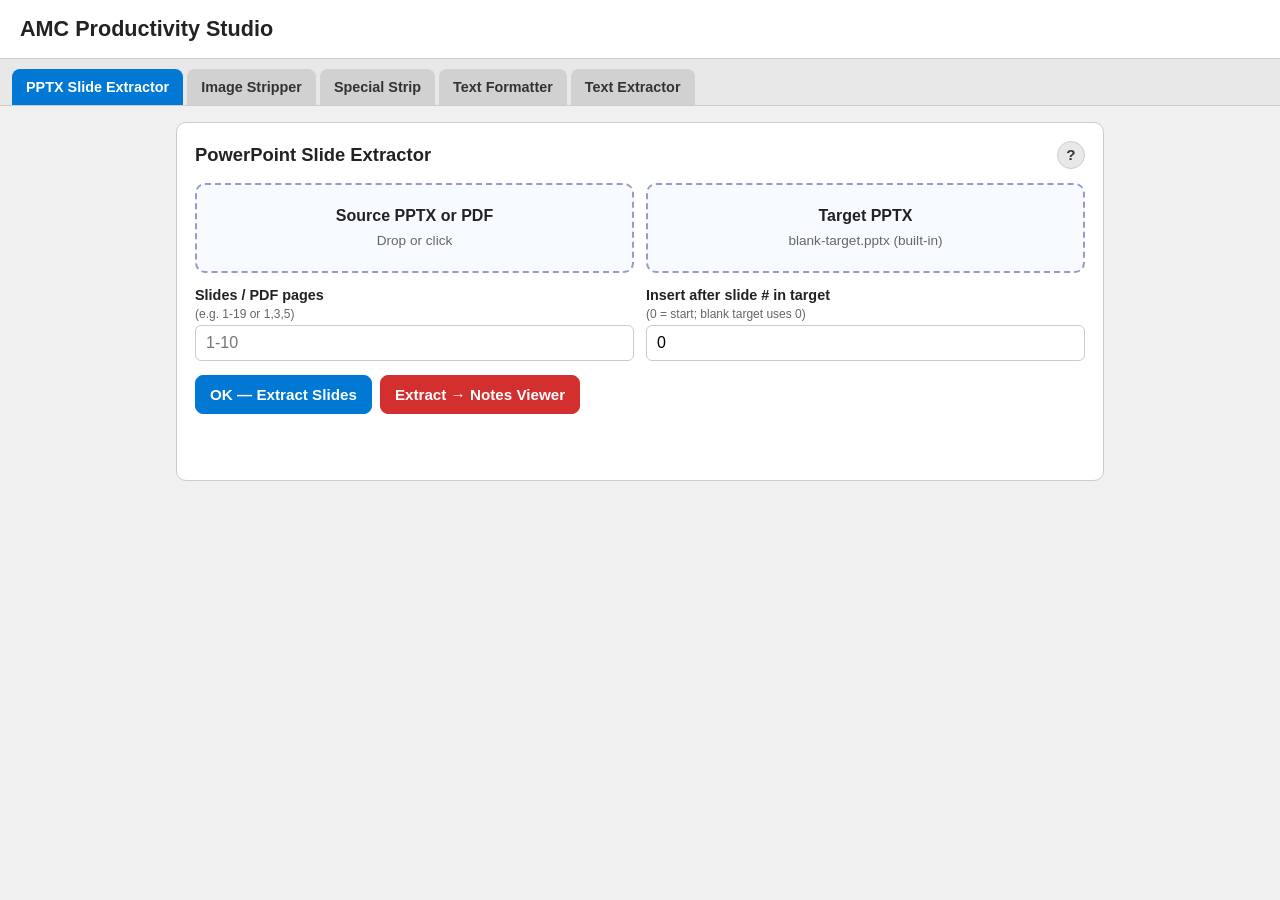
==== amc-studio.html @ c10677b5 "Add files via upload" ====
<!DOCTYPE html>
<html lang="en">
<head>
  <meta charset="UTF-8">
  <meta name="viewport" content="width=device-width, initial-scale=1, viewport-fit=cover">
  <meta name="theme-color" content="#0078d4">
  <meta http-equiv="Cache-Control" content="no-cache, no-store, must-revalidate">
  <meta http-equiv="Pragma" content="no-cache">
  <title>AMC Productivity Studio</title>
  <link rel="stylesheet" href="amc-tools.css">
  <style>
    .btn.danger:hover { background: #b71c1c; }
    .merge-actions { margin-top: 12px; }
    .panel-head {
      display: flex;
      align-items: center;
      gap: 8px;
      margin: 0 0 14px;
    }
    .panel-head h2 {
      margin: 0;
      font-size: 1.15rem;
      flex: 1;
    }
    .help-btn {
      flex: 0 0 auto;
      width: 28px;
      height: 28px;
      min-height: 28px;
      padding: 0;
      border-radius: 50%;
      border: 1px solid #ccc;
      background: #e8e8e8;
      color: #333;
      font-size: 0.95rem;
      font-weight: 700;
      line-height: 1;
      cursor: pointer;
    }
    .help-btn:hover { background: #d0d0d0; }
    .help-modal {
      display: none;
      position: fixed;
      inset: 0;
      z-index: 2000;
      background: rgba(0,0,0,.45);
      padding: 16px;
      align-items: center;
      justify-content: center;
    }
    .help-modal.open { display: flex; }
    .help-modal-card {
      width: min(520px, 100%);
      max-height: min(80vh, 640px);
      overflow: auto;
      background: #fff;
      border: 1px solid #ccc;
      border-radius: 12px;
      padding: 18px;
      box-shadow: 0 12px 36px rgba(0,0,0,.25);
      font-family: -apple-system, BlinkMacSystemFont, "Segoe UI", Arial, sans-serif;
    }
    .help-modal-card h3 { margin: 0 0 10px; font-size: 1.1rem; color: #222; }
    .help-modal-card p, .help-modal-card li {
      margin: 0 0 8px;
      color: #444;
      font-size: 0.92rem;
      line-height: 1.5;
    }
    .help-modal-card ul { margin: 0 0 8px; padding-left: 1.2em; }
    .help-modal-card code {
      font-size: 0.88em;
      background: #f0f0f0;
      padding: 1px 5px;
      border-radius: 4px;
    }
    .help-modal-card .help-close {
      margin-top: 12px;
      width: 100%;
      border: none;
      border-radius: 8px;
      padding: 10px 14px;
      font-weight: 600;
      background: #0078d4;
      color: #fff;
      cursor: pointer;
      font-size: 0.95rem;
    }
    .top h1 { margin: 0; }
    .sub { display: none; }
  </style>
</head>
<body>
  <header class="top">
    <div>
      <h1>AMC Productivity Studio</h1>
    </div>
  </header>

  <nav class="tabs" id="tabs">
    <button type="button" class="tab active" data-tab="merge">PPTX Slide Extractor</button>
    <button type="button" class="tab" data-tab="strip">Image Stripper</button>
    <button type="button" class="tab" data-tab="special">Special Strip</button>
    <button type="button" class="tab" data-tab="fmt">Text Formatter</button>
    <button type="button" class="tab" data-tab="ocr">Text Extractor</button>
  </nav>

  <main>
    <section class="panel active" id="panel-merge">
      <div class="panel-head">
        <h2>PowerPoint Slide Extractor</h2>
        <button type="button" class="help-btn" data-help="merge" title="Help" aria-label="Help">?</button>
      </div>
      <div class="grid2">
        <div class="drop" id="mergeSourceDrop">
          <strong>Source PPTX or PDF</strong>
          <span id="mergeSourceLabel">Drop or click</span>
          <input type="file" id="mergeSource" accept=".pptx,.pdf,application/pdf" hidden>
        </div>
        <div class="drop" id="mergeTargetDrop">
          <strong>Target PPTX</strong>
          <span id="mergeTargetLabel">blank-target.pptx (built-in)</span>
          <input type="file" id="mergeTarget" accept=".pptx" hidden>
        </div>
      </div>
      <div class="fields">
        <label>Slides / PDF pages <small>(e.g. 1-19 or 1,3,5)</small>
          <input type="text" id="mergeSlides" placeholder="1-10">
        </label>
        <label>Insert after slide # in target <small>(0 = start; blank target uses 0)</small>
          <input type="number" id="mergeInsert" value="0" min="0">
        </label>
      </div>
      <div class="row merge-actions">
        <button type="button" class="btn primary" id="mergeGo">OK — Extract Slides</button>
        <button type="button" class="btn danger" id="mergeGoViewer" title="Extract and open in Notes Viewer (no download — SAVE from the viewer)">
          Extract → Notes Viewer
        </button>
      </div>
      <p class="status" id="mergeStatus"></p>
    </section>

    <section class="panel" id="panel-strip">
      <div class="panel-head">
        <h2>Image Stripper</h2>
        <button type="button" class="help-btn" data-help="strip" title="Help" aria-label="Help">?</button>
      </div>
      <div class="drop" id="stripDrop">
        <strong>Drop one or more PPTX files</strong>
        <span>or click to browse</span>
        <input type="file" id="stripFiles" accept=".pptx" multiple hidden>
      </div>
      <ul class="file-list" id="stripList"></ul>
      <div class="row">
        <button type="button" class="btn" id="stripClear">Clear list</button>
        <button type="button" class="btn primary" id="stripGo">Strip Images Now</button>
      </div>
      <p class="status" id="stripStatus"></p>
    </section>

    <section class="panel" id="panel-special">
      <div class="panel-head">
        <h2>Special Strip</h2>
        <button type="button" class="help-btn" data-help="special" title="Help" aria-label="Help">?</button>
      </div>
      <div class="drop" id="specialDrop">
        <strong>Drop PPTX files</strong>
        <span>or click to browse</span>
        <input type="file" id="specialFiles" accept=".pptx" multiple hidden>
      </div>
      <ul class="file-list" id="specialList"></ul>
      <div class="row">
        <button type="button" class="btn" id="specialClear">Clear list</button>
        <button type="button" class="btn danger" id="specialGo">Complete Strip Now</button>
      </div>
      <p class="status" id="specialStatus"></p>
    </section>

    <section class="panel" id="panel-fmt">
      <div class="panel-head">
        <h2>Text Formatter</h2>
        <button type="button" class="help-btn" data-help="fmt" title="Help" aria-label="Help">?</button>
      </div>
      <div class="grid2 fmt-grid">
        <div>
          <label>Input</label>
          <textarea id="fmtIn" placeholder="Paste here…"></textarea>
        </div>
        <div>
          <label>Output</label>
          <div id="fmtOut" class="fmt-out" contenteditable="true"></div>
        </div>
      </div>
      <div class="row">
        <button type="button" class="btn primary" id="fmtGo">Format</button>
        <button type="button" class="btn" id="fmtCopy">Copy output</button>
        <button type="button" class="btn" id="fmtTxt">Save .txt</button>
        <button type="button" class="btn" id="fmtClear">Clear</button>
      </div>
      <p class="status" id="fmtStatus"></p>
    </section>

    <section class="panel" id="panel-ocr">
      <div class="panel-head">
        <h2>Text Extractor</h2>
        <button type="button" class="help-btn" data-help="ocr" title="Help" aria-label="Help">?</button>
      </div>
      <div class="row">
        <label class="btn primary file-btn">
          Choose image
          <input type="file" id="ocrFile" accept="image/*" hidden>
        </label>
        <button type="button" class="btn" id="ocrPasteHint">Paste image into page</button>
        <button type="button" class="btn" id="ocrCopy">Copy text</button>
        <button type="button" class="btn" id="ocrClear">Clear</button>
      </div>
      <p class="status" id="ocrStatus">Ready</p>
      <textarea id="ocrText" placeholder="Extracted text appears here…"></textarea>
    </section>
  </main>

  <div class="help-modal" id="helpModal" role="dialog" aria-modal="true" aria-labelledby="helpModalTitle">
    <div class="help-modal-card">
      <h3 id="helpModalTitle">Help</h3>
      <div id="helpModalBody"></div>
      <button type="button" class="help-close" id="helpModalClose">Close</button>
    </div>
  </div>

  <script src="jszip.min.js?v=20260719e"></script>
  <script src="blank-target-data.js?v=20260719e"></script>
  <script src="pptx-loader.js?v=20260719e"></script>
  <script src="amc-tools.js?v=20260719e"></script>
  <script>
    (function () {
      var HELP = {
        merge: {
          title: "Help — PPTX Slide Extractor",
          body:
            "<p>Take slides (or PDF pages) from a <strong>Source</strong> and put them into a blank <strong>Target</strong> PowerPoint.</p>" +
            "<ul>" +
            "<li><strong>PPTX source:</strong> cleans selected slides and inserts them into the blank target, <strong>keeping speaker notes / footnotes</strong>.</li>" +
            "<li><strong>PDF source:</strong> each page is screenshot-rendered (image + text overlay) as a full slide image.</li>" +
            "<li><strong>OK — Extract Slides</strong> (blue): downloads <code>SourceName_EDIT.pptx</code>.</li>" +
            "<li><strong>Extract → Notes Viewer</strong> (red): opens the result in Notes Viewer without downloading — edit notes there, then SAVE.</li>" +
            "<li>Set <em>Slides / PDF pages</em> (e.g. <code>1-10</code> or <code>1,3,5</code>). Blank target uses insert after <code>0</code>.</li>" +
            "</ul>",
        },
        strip: {
          title: "Help — Image Stripper",
          body:
            "<p>Removes images from PowerPoint slides so you can work with cleaner decks.</p>" +
            "<ul>" +
            "<li>Drops picture shapes, background images, and picture-fills.</li>" +
            "<li>Dark/colored slide backgrounds become white.</li>" +
            "<li>Downloads <code>*_stripped.pptx</code> for each file.</li>" +
            "</ul>",
        },
        special: {
          title: "Help — Special Strip",
          body:
            "<p>Strong cleanup for BT_INT-style decks.</p>" +
            "<ul>" +
            "<li>Aggressive strip of content/images for hard-to-clean files.</li>" +
            "<li>Downloads <code>*_COMPLETE_STRIP.pptx</code>.</li>" +
            "<li>Use when Image Stripper is not enough.</li>" +
            "</ul>",
        },
        fmt: {
          title: "Help — Text Formatter",
          body:
            "<p>Formats pasted text that uses simple markdown markers.</p>" +
            "<ul>" +
            "<li>Paste into <strong>Input</strong>, click <strong>Format</strong>.</li>" +
            "<li>Use <code>**bold**</code> and similar markers in the input.</li>" +
            "<li>Copy the output or save as a <code>.txt</code> file.</li>" +
            "</ul>",
        },
        ocr: {
          title: "Help — Text Extractor",
          body:
            "<p>Reads text from an image using OCR in your browser.</p>" +
            "<ul>" +
            "<li>Choose an image or paste with <strong>Ctrl+V</strong> / <strong>Cmd+V</strong>.</li>" +
            "<li>Needs internet once to load the OCR engine.</li>" +
            "<li>Copy the extracted text with <strong>Copy text</strong>.</li>" +
            "</ul>",
        },
      };

      var modal = document.getElementById("helpModal");
      var titleEl = document.getElementById("helpModalTitle");
      var bodyEl = document.getElementById("helpModalBody");
      var closeBtn = document.getElementById("helpModalClose");

      function openHelp(id) {
        var h = HELP[id];
        if (!h) return;
        if (titleEl) titleEl.textContent = h.title;
        if (bodyEl) bodyEl.innerHTML = h.body;
        if (modal) modal.classList.add("open");
      }
      function closeHelp() {
        if (modal) modal.classList.remove("open");
      }

      document.querySelectorAll(".help-btn[data-help]").forEach(function (btn) {
        btn.addEventListener("click", function () {
          openHelp(btn.getAttribute("data-help"));
        });
      });
      if (closeBtn) closeBtn.addEventListener("click", closeHelp);
      if (modal) {
        modal.addEventListener("click", function (e) {
          if (e.target === modal) closeHelp();
        });
      }
      document.addEventListener("keydown", function (e) {
        if (e.key === "Escape") closeHelp();
      });
    })();
  </script>
</body>
</html>
---- amc-tools.css ----
:root {
  --bg: #f0f0f0;
  --card: #fff;
  --border: #ccc;
  --text: #222;
  --muted: #666;
  --primary: #0078d4;
  --primary-dark: #005a9e;
  --danger: #d32f2f;
  --ok: #1e7e34;
}
* { box-sizing: border-box; }
body {
  margin: 0;
  font-family: -apple-system, BlinkMacSystemFont, "Segoe UI", Arial, sans-serif;
  background: var(--bg);
  color: var(--text);
  min-height: 100vh;
}
.top {
  background: #fff;
  border-bottom: 1px solid var(--border);
  padding: 16px 20px;
}
.top h1 { margin: 0 0 4px; font-size: 1.35rem; }
.sub { margin: 0; color: var(--muted); font-size: 0.9rem; }
.tabs {
  display: flex;
  flex-wrap: wrap;
  gap: 4px;
  padding: 10px 12px 0;
  background: #e8e8e8;
  border-bottom: 1px solid var(--border);
}
.tab {
  border: none;
  background: #d1d1d1;
  color: #333;
  font-weight: 700;
  font-size: 0.9rem;
  padding: 10px 14px;
  border-radius: 8px 8px 0 0;
  cursor: pointer;
}
.tab.active { background: var(--primary); color: #fff; }
main { max-width: 960px; margin: 0 auto; padding: 16px; }
.panel {
  display: none;
  background: var(--card);
  border: 1px solid var(--border);
  border-radius: 10px;
  padding: 18px;
}
.panel.active { display: block; }
.panel h2 { margin: 0 0 8px; font-size: 1.15rem; }
.hint { color: var(--muted); font-size: 0.9rem; margin: 0 0 14px; line-height: 1.4; }
.row { display: flex; flex-wrap: wrap; gap: 8px; align-items: center; margin: 10px 0; }
.btn {
  border: 1px solid var(--border);
  background: #e1dfdd;
  color: #222;
  border-radius: 8px;
  padding: 10px 14px;
  font-weight: 600;
  cursor: pointer;
  font-size: 0.95rem;
}
.btn.primary { background: var(--primary); color: #fff; border-color: var(--primary); }
.btn.primary:hover { background: var(--primary-dark); }
.btn.danger { background: var(--danger); color: #fff; border-color: var(--danger); }
.btn:disabled { opacity: 0.55; cursor: default; }
.file-btn { display: inline-block; }
.status { min-height: 1.3em; font-size: 0.9rem; color: var(--muted); font-style: italic; }
.status.ok { color: var(--ok); }
.status.err { color: var(--danger); }
textarea, .fmt-out {
  width: 100%;
  min-height: 220px;
  border: 1px solid var(--border);
  border-radius: 8px;
  padding: 10px;
  font-size: 0.95rem;
  font-family: inherit;
  resize: vertical;
}
.fmt-out {
  background: #fafafa;
  overflow: auto;
  white-space: pre-wrap;
}
.fmt-out strong { font-weight: 700; }
.grid2 {
  display: grid;
  grid-template-columns: 1fr 1fr;
  gap: 12px;
}
@media (max-width: 700px) {
  .grid2 { grid-template-columns: 1fr; }
}
.drop {
  border: 2px dashed #99c;
  border-radius: 10px;
  padding: 22px 12px;
  text-align: center;
  background: #f7faff;
  cursor: pointer;
  user-select: none;
}
.drop:hover, .drop.drag { border-color: var(--primary); background: #eef6ff; }
.drop strong { display: block; margin-bottom: 6px; }
.drop span { color: var(--muted); font-size: 0.85rem; word-break: break-all; }
.fields {
  display: grid;
  grid-template-columns: 1fr 1fr;
  gap: 12px;
  margin: 14px 0;
}
@media (max-width: 700px) {
  .fields { grid-template-columns: 1fr; }
}
.fields label { display: flex; flex-direction: column; gap: 4px; font-weight: 600; font-size: 0.9rem; }
.fields small { font-weight: 400; color: var(--muted); }
.fields input {
  padding: 8px 10px;
  border: 1px solid var(--border);
  border-radius: 6px;
  font-size: 1rem;
}
.file-list {
  list-style: none;
  margin: 10px 0;
  padding: 0;
  max-height: 160px;
  overflow: auto;
  border: 1px solid var(--border);
  border-radius: 8px;
  background: #fafafa;
}
.file-list:empty { display: none; }
.file-list li {
  padding: 8px 12px;
  border-bottom: 1px solid #eee;
  font-size: 0.9rem;
}
.file-list li:last-child { border-bottom: none; }
.foot {
  max-width: 960px;
  margin: 0 auto;
  padding: 12px 16px 28px;
  color: var(--muted);
  font-size: 0.82rem;
  line-height: 1.4;
}
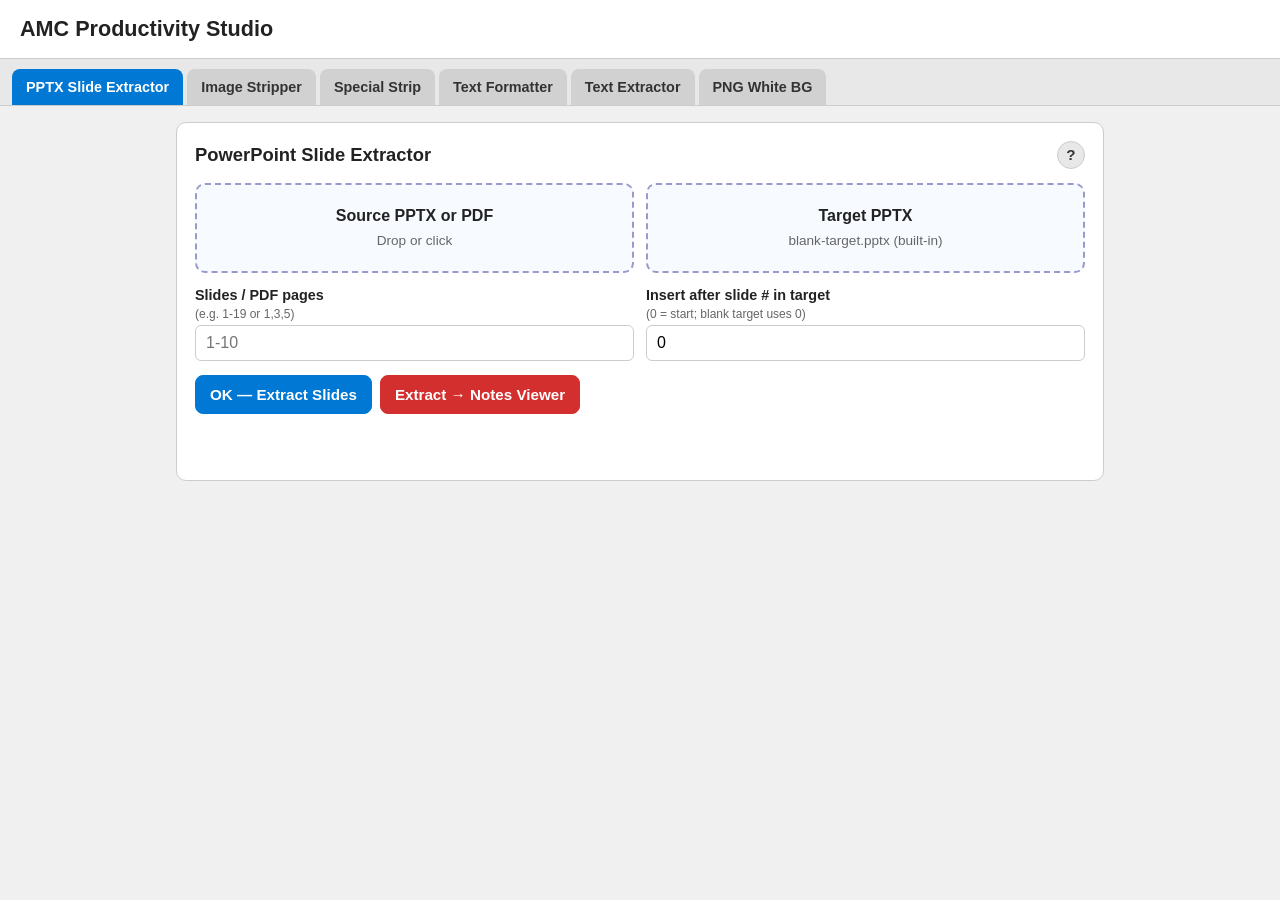
==== commit 4835ea51: "Add files via upload" ====
--- a/amc-studio.html
+++ b/amc-studio.html
@@ -103,6 +103,7 @@
     <button type="button" class="tab" data-tab="special">Special Strip</button>
     <button type="button" class="tab" data-tab="fmt">Text Formatter</button>
     <button type="button" class="tab" data-tab="ocr">Text Extractor</button>
+    <button type="button" class="tab" data-tab="whitebg">PNG White BG</button>
   </nav>
 
   <main>
@@ -210,12 +211,63 @@
           Choose image
           <input type="file" id="ocrFile" accept="image/*" hidden>
         </label>
-        <button type="button" class="btn" id="ocrPasteHint">Paste image into page</button>
+        <button type="button" class="btn" id="ocrPasteHint" title="Read image from clipboard, or press Ctrl+V after">Paste image (clipboard)</button>
         <button type="button" class="btn" id="ocrCopy">Copy text</button>
         <button type="button" class="btn" id="ocrClear">Clear</button>
       </div>
       <p class="status" id="ocrStatus">Ready</p>
       <textarea id="ocrText" placeholder="Extracted text appears here…"></textarea>
+    </section>
+
+    <section class="panel" id="panel-whitebg">
+      <div class="panel-head">
+        <h2>PNG White Background</h2>
+        <button type="button" class="help-btn" data-help="whitebg" title="Help" aria-label="Help">?</button>
+      </div>
+      <div class="drop whitebg-drop" id="whitebgDrop" tabindex="0" role="button" aria-label="Add PNG image">
+        <strong id="whitebgDropTitle">Add PNG</strong>
+        <span id="whitebgLabel">Click / tap · drag &amp; drop · Ctrl+V / paste</span>
+        <input type="file" id="whitebgFile" accept="image/png,image/*,.png" hidden>
+      </div>
+      <div class="row whitebg-actions" id="whitebgActions" hidden>
+        <button type="button" class="btn" id="whitebgClip">Clip</button>
+        <button type="button" class="btn primary" id="whitebgDownload" disabled>Download</button>
+        <button type="button" class="btn" id="whitebgClear">Clear</button>
+      </div>
+      <div class="whitebg-crop-stage" id="whitebgCropStage" hidden>
+        <div class="whitebg-crop-wrap" id="whitebgCropWrap">
+          <img id="whitebgCropImg" alt="Crop preview" draggable="false">
+          <div class="whitebg-crop-box" id="whitebgCropBox">
+            <span class="whitebg-handle nh" data-handle="n"></span>
+            <span class="whitebg-handle s" data-handle="s"></span>
+            <span class="whitebg-handle e" data-handle="e"></span>
+            <span class="whitebg-handle w" data-handle="w"></span>
+            <span class="whitebg-handle nw" data-handle="nw"></span>
+            <span class="whitebg-handle ne" data-handle="ne"></span>
+            <span class="whitebg-handle sw" data-handle="sw"></span>
+            <span class="whitebg-handle se" data-handle="se"></span>
+          </div>
+        </div>
+        <div class="row whitebg-crop-actions">
+          <button type="button" class="btn primary" id="whitebgCropApply">Apply clip</button>
+          <button type="button" class="btn" id="whitebgCropCancel">Cancel</button>
+        </div>
+      </div>
+      <p class="status" id="whitebgStatus" hidden></p>
+      <div class="whitebg-previews" id="whitebgPreviews" hidden>
+        <div class="whitebg-preview-card">
+          <span class="whitebg-preview-label">Original</span>
+          <div class="whitebg-preview-frame whitebg-checker">
+            <img id="whitebgOrig" alt="Original with transparency">
+          </div>
+        </div>
+        <div class="whitebg-preview-card">
+          <span class="whitebg-preview-label">Result</span>
+          <div class="whitebg-preview-frame whitebg-solid">
+            <img id="whitebgResult" alt="Converted with white background">
+          </div>
+        </div>
+      </div>
     </section>
   </main>
 
@@ -227,10 +279,10 @@
     </div>
   </div>
 
-  <script src="jszip.min.js?v=20260719e"></script>
-  <script src="blank-target-data.js?v=20260719e"></script>
-  <script src="pptx-loader.js?v=20260719e"></script>
-  <script src="amc-tools.js?v=20260719e"></script>
+  <script src="jszip.min.js?v=20260721a"></script>
+  <script src="blank-target-data.js?v=20260721a"></script>
+  <script src="pptx-loader.js?v=20260721a"></script>
+  <script src="amc-tools.js?v=20260809-whitebg-v4"></script>
   <script>
     (function () {
       var HELP = {
@@ -281,9 +333,23 @@
           body:
             "<p>Reads text from an image using OCR in your browser.</p>" +
             "<ul>" +
-            "<li>Choose an image or paste with <strong>Ctrl+V</strong> / <strong>Cmd+V</strong>.</li>" +
+            "<li>Open the <strong>Text Extractor</strong> tab first.</li>" +
+            "<li><strong>Choose image</strong>, or <strong>Paste image</strong> (reads clipboard), or <strong>Ctrl+V</strong> after a screenshot (Win+Shift+S).</li>" +
+            "<li>You can also <strong>drag and drop</strong> a PNG/JPG onto the panel.</li>" +
+            "<li>If the tools are inside the home page frame, click inside the Text Extractor area before pasting.</li>" +
             "<li>Needs internet once to load the OCR engine.</li>" +
             "<li>Copy the extracted text with <strong>Copy text</strong>.</li>" +
+            "</ul>",
+        },
+        whitebg: {
+          title: "Help — PNG White Background",
+          body:
+            "<p>Clip and/or put clipart onto a <strong>solid white background</strong>.</p>" +
+            "<ul>" +
+            "<li>Add a PNG (click / drop / paste).</li>" +
+            "<li><strong>Clip</strong> — drag the box (or handles) with mouse or finger, then <strong>Apply clip</strong>.</li>" +
+            "<li>White background is applied only when the image looks transparent / checkerboard; solid photos are left as-is (after clip/size).</li>" +
+            "<li><strong>Download</strong> saves <code>*_whitebg.png</code>. Files over 500 KB are auto-shrunk.</li>" +
             "</ul>",
         },
       };
--- a/amc-tools.css
+++ b/amc-tools.css
@@ -143,6 +143,136 @@
   font-size: 0.9rem;
 }
 .file-list li:last-child { border-bottom: none; }
+
+/* PNG White Background tool */
+.whitebg-drop {
+  margin-bottom: 12px;
+}
+.whitebg-actions {
+  margin-top: 4px;
+}
+.whitebg-previews {
+  display: grid;
+  grid-template-columns: 1fr 1fr;
+  gap: 12px;
+  margin-top: 14px;
+}
+@media (max-width: 700px) {
+  .whitebg-previews { grid-template-columns: 1fr; }
+}
+.whitebg-preview-card {
+  border: 1px solid var(--border);
+  border-radius: 10px;
+  overflow: hidden;
+  background: #fff;
+}
+.whitebg-preview-label {
+  display: block;
+  padding: 8px 12px;
+  font-size: 0.85rem;
+  font-weight: 600;
+  border-bottom: 1px solid #eee;
+  background: #f7f7f7;
+}
+.whitebg-preview-frame {
+  min-height: 160px;
+  max-height: 320px;
+  display: flex;
+  align-items: center;
+  justify-content: center;
+  padding: 12px;
+  overflow: auto;
+}
+.whitebg-preview-frame img {
+  max-width: 100%;
+  max-height: 280px;
+  object-fit: contain;
+  display: block;
+}
+/* Checkerboard so transparent pixels are visible */
+.whitebg-checker {
+  background-color: #ddd;
+  background-image:
+    linear-gradient(45deg, #bbb 25%, transparent 25%),
+    linear-gradient(-45deg, #bbb 25%, transparent 25%),
+    linear-gradient(45deg, transparent 75%, #bbb 75%),
+    linear-gradient(-45deg, transparent 75%, #bbb 75%);
+  background-size: 16px 16px;
+  background-position: 0 0, 0 8px, 8px -8px, -8px 0;
+}
+.whitebg-solid {
+  background: #fff;
+}
+
+/* Clip / crop stage */
+.whitebg-crop-stage {
+  margin: 12px 0 4px;
+  border: 1px solid var(--border);
+  border-radius: 10px;
+  background: #f5f5f5;
+  padding: 10px;
+}
+.whitebg-crop-wrap {
+  position: relative;
+  display: inline-block;
+  max-width: 100%;
+  margin: 0 auto;
+  left: 50%;
+  transform: translateX(-50%);
+  touch-action: none;
+  user-select: none;
+  -webkit-user-select: none;
+}
+.whitebg-crop-wrap img {
+  display: block;
+  max-width: 100%;
+  max-height: min(55vh, 420px);
+  width: auto;
+  height: auto;
+  pointer-events: none;
+}
+.whitebg-crop-box {
+  position: absolute;
+  border: 2px solid #0078d4;
+  box-shadow: 0 0 0 9999px rgba(0, 0, 0, 0.45);
+  cursor: move;
+  box-sizing: border-box;
+}
+.whitebg-handle {
+  position: absolute;
+  width: 18px;
+  height: 18px;
+  background: #fff;
+  border: 2px solid #0078d4;
+  border-radius: 3px;
+  box-sizing: border-box;
+  z-index: 2;
+}
+.whitebg-handle.nw { left: -9px; top: -9px; cursor: nwse-resize; }
+.whitebg-handle.ne { right: -9px; top: -9px; cursor: nesw-resize; }
+.whitebg-handle.sw { left: -9px; bottom: -9px; cursor: nesw-resize; }
+.whitebg-handle.se { right: -9px; bottom: -9px; cursor: nwse-resize; }
+.whitebg-handle.n { left: 50%; top: -9px; margin-left: -9px; cursor: ns-resize; }
+.whitebg-handle.s { left: 50%; bottom: -9px; margin-left: -9px; cursor: ns-resize; }
+.whitebg-handle.e { right: -9px; top: 50%; margin-top: -9px; cursor: ew-resize; }
+.whitebg-handle.w { left: -9px; top: 50%; margin-top: -9px; cursor: ew-resize; }
+.whitebg-crop-actions {
+  margin-top: 10px;
+  justify-content: center;
+}
+@media (pointer: coarse) {
+  .whitebg-handle {
+    width: 28px;
+    height: 28px;
+  }
+  .whitebg-handle.nw, .whitebg-handle.sw, .whitebg-handle.w { left: -14px; }
+  .whitebg-handle.ne, .whitebg-handle.se, .whitebg-handle.e { right: -14px; }
+  .whitebg-handle.nw, .whitebg-handle.ne, .whitebg-handle.n { top: -14px; }
+  .whitebg-handle.sw, .whitebg-handle.se, .whitebg-handle.s { bottom: -14px; }
+  .whitebg-handle.n, .whitebg-handle.s { margin-left: -14px; }
+  .whitebg-handle.e, .whitebg-handle.w { margin-top: -14px; }
+}
+
 .foot {
   max-width: 960px;
   margin: 0 auto;
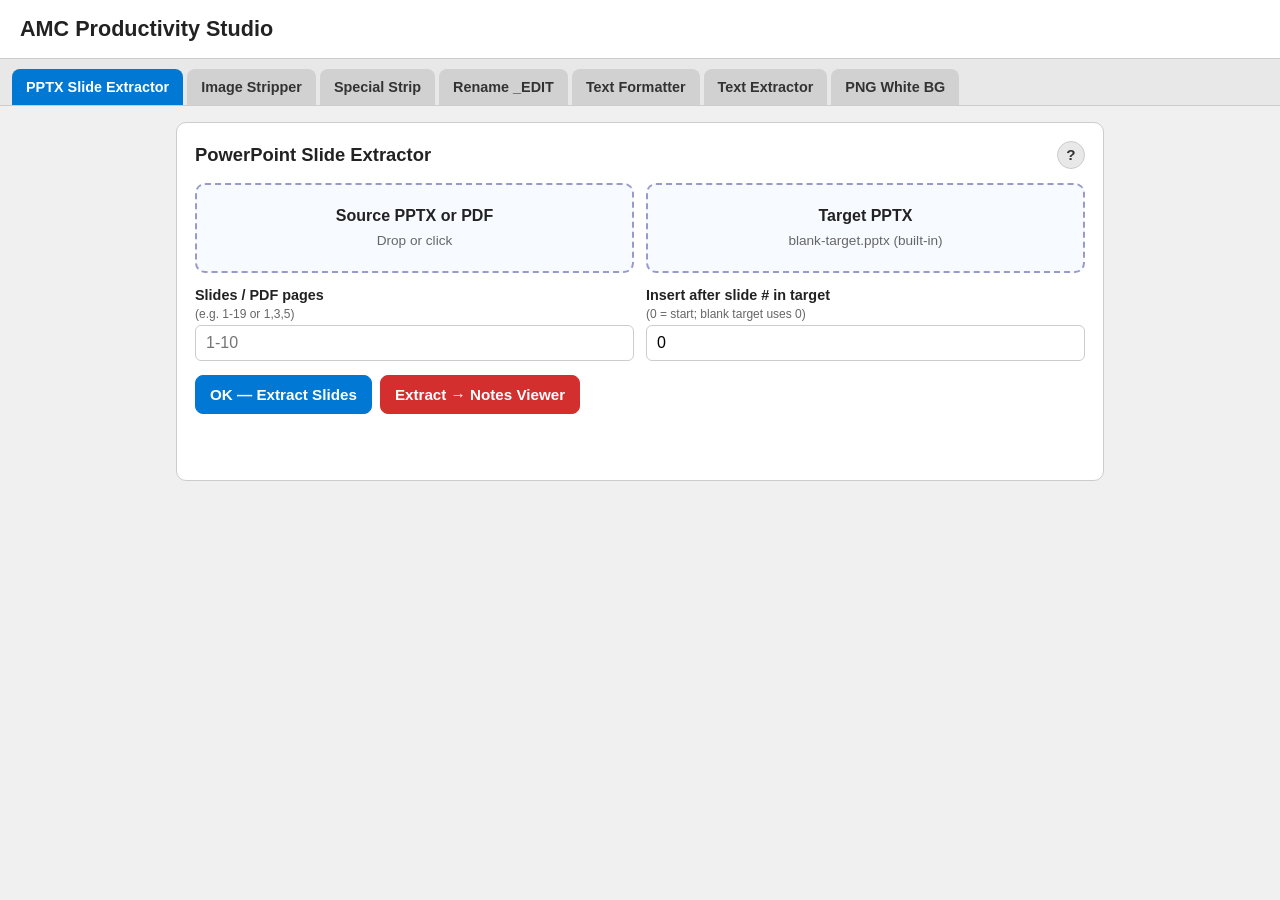
==== commit 83571931: "Add files via upload" ====
--- a/amc-studio.html
+++ b/amc-studio.html
@@ -101,6 +101,7 @@
     <button type="button" class="tab active" data-tab="merge">PPTX Slide Extractor</button>
     <button type="button" class="tab" data-tab="strip">Image Stripper</button>
     <button type="button" class="tab" data-tab="special">Special Strip</button>
+    <button type="button" class="tab" data-tab="editname">Rename _EDIT</button>
     <button type="button" class="tab" data-tab="fmt">Text Formatter</button>
     <button type="button" class="tab" data-tab="ocr">Text Extractor</button>
     <button type="button" class="tab" data-tab="whitebg">PNG White BG</button>
@@ -175,6 +176,25 @@
         <button type="button" class="btn danger" id="specialGo">Complete Strip Now</button>
       </div>
       <p class="status" id="specialStatus"></p>
+    </section>
+
+    <section class="panel" id="panel-editname">
+      <div class="panel-head">
+        <h2>Rename PowerPoint (_EDIT)</h2>
+        <button type="button" class="help-btn" data-help="editname" title="Help" aria-label="Help">?</button>
+      </div>
+      <p class="hint">Drop one or more <code>.pptx</code> files. Each is saved as <code>OriginalName_EDIT.pptx</code> — <code>_EDIT</code> is always at the very end, just before the extension. Files that already end with <code>_EDIT.pptx</code> are skipped.</p>
+      <div class="drop" id="editnameDrop">
+        <strong>Drop one or more PPTX files</strong>
+        <span>or click to browse</span>
+        <input type="file" id="editnameFiles" accept=".pptx" multiple hidden>
+      </div>
+      <ul class="file-list" id="editnameList"></ul>
+      <div class="row">
+        <button type="button" class="btn" id="editnameClear">Clear list</button>
+        <button type="button" class="btn primary" id="editnameGo">Rename &amp; Download</button>
+      </div>
+      <p class="status" id="editnameStatus"></p>
     </section>
 
     <section class="panel" id="panel-fmt">
@@ -282,7 +302,7 @@
   <script src="jszip.min.js?v=20260721a"></script>
   <script src="blank-target-data.js?v=20260721a"></script>
   <script src="pptx-loader.js?v=20260721a"></script>
-  <script src="amc-tools.js?v=20260809-whitebg-v4"></script>
+  <script src="amc-tools.js?v=20260912-editname"></script>
   <script>
     (function () {
       var HELP = {
@@ -316,6 +336,19 @@
             "<li>Aggressive strip of content/images for hard-to-clean files.</li>" +
             "<li>Downloads <code>*_COMPLETE_STRIP.pptx</code>.</li>" +
             "<li>Use when Image Stripper is not enough.</li>" +
+            "</ul>",
+        },
+        editname: {
+          title: "Help — Rename _EDIT",
+          body:
+            "<p>Adds <code>_EDIT</code> at the <strong>very end</strong> of each PowerPoint filename (right before <code>.pptx</code>).</p>" +
+            "<ul>" +
+            "<li>Drop or pick one or more <code>.pptx</code> files.</li>" +
+            "<li><code>Lesson_P.pptx</code> becomes <code>Lesson_P_EDIT.pptx</code>.</li>" +
+            "<li>Messy names like <code>Lesson__EDIT_.pptx</code> are cleaned to <code>Lesson_EDIT.pptx</code>.</li>" +
+            "<li>Files that already end with <code>_EDIT.pptx</code> are skipped.</li>" +
+            "<li>One file downloads as a PowerPoint. Several files download as one zip.</li>" +
+            "<li>The original file on disk is not changed — you get a renamed copy.</li>" +
             "</ul>",
         },
         fmt: {
--- a/amc-tools.css
+++ b/amc-tools.css
@@ -143,6 +143,7 @@
   font-size: 0.9rem;
 }
 .file-list li:last-child { border-bottom: none; }
+.file-list li.rename-skip { color: var(--muted); }
 
 /* PNG White Background tool */
 .whitebg-drop {
